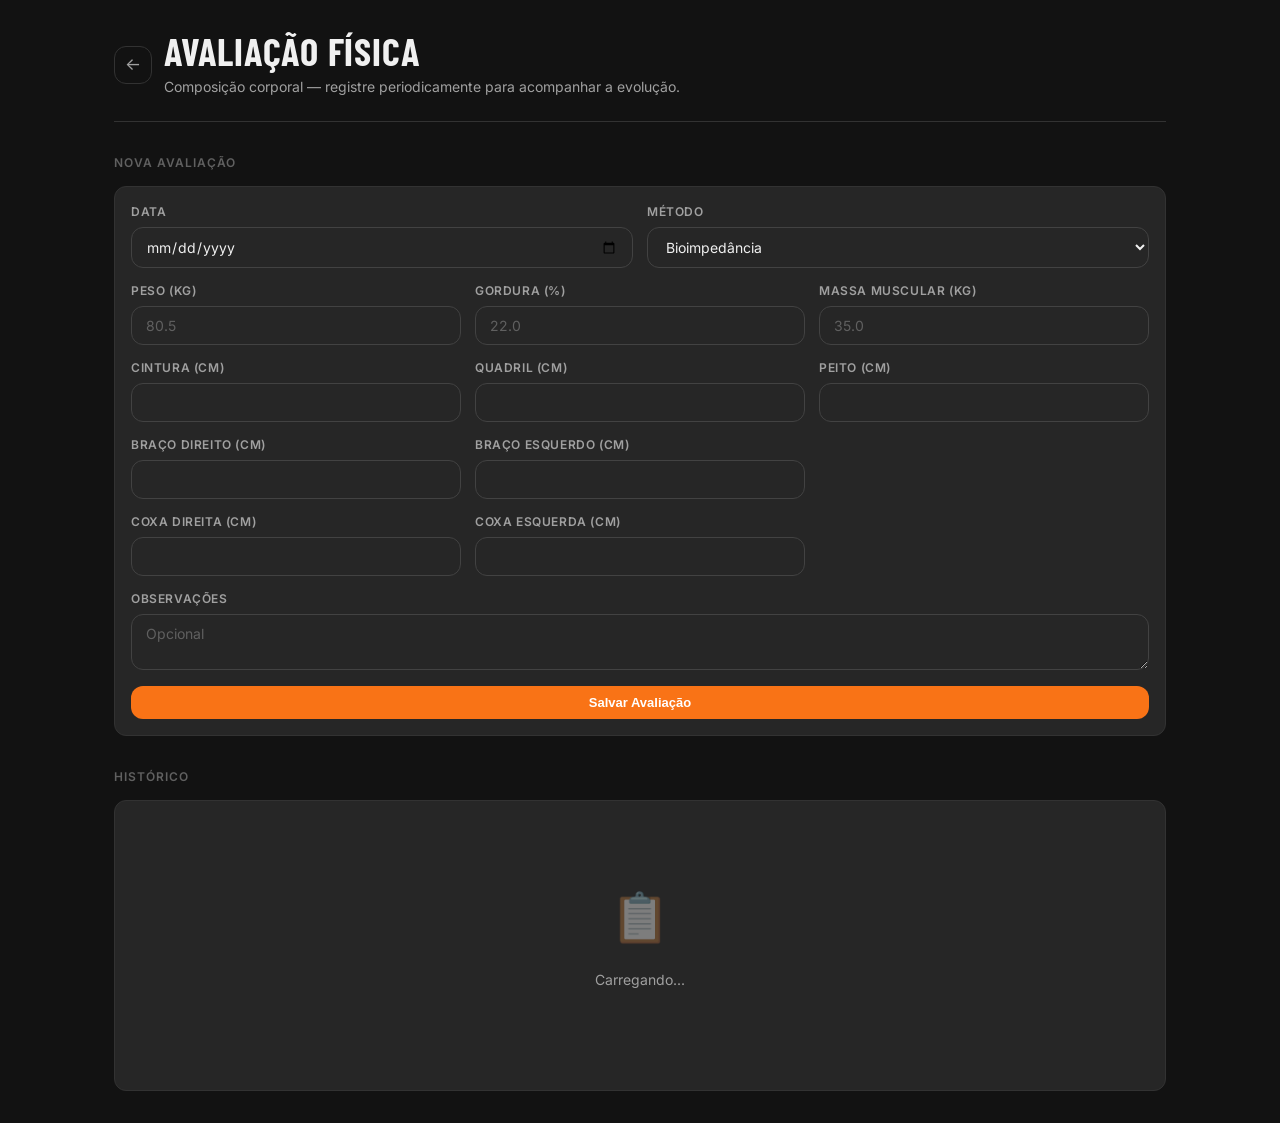
==== avaliacao-fisica.html @ f352f434 "Adiciona Avaliação Física e conecta Índice de Evolução" ====
<!DOCTYPE html>
<html lang="pt-BR">
<head>
<meta charset="UTF-8">
<meta name="viewport" content="width=device-width, initial-scale=1.0">
<title>Avaliação Física — GymTracker</title>
<link rel="stylesheet" href="css/global.css">
<link rel="icon" href="icons/favicon-32.png" type="image/png">
<style>
  .btn-voltar-dash {
    background: transparent; border: 1px solid var(--border); color: var(--text-2);
    border-radius: var(--radius); width: 38px; height: 38px; display: flex;
    align-items: center; justify-content: center; cursor: pointer; text-decoration: none;
    flex-shrink: 0; font-size: 17px; transition: all .15s;
  }
  .btn-voltar-dash:hover { background: var(--bg-2); color: var(--text); }
  .page-header-row { display: flex; align-items: center; gap: 12px; }

  .rel-section { margin-bottom: 32px; }
  .rel-section-title {
    font-size: 12px; font-weight: 600; color: var(--text-3); text-transform: uppercase;
    letter-spacing: 0.08em; margin-bottom: 14px;
  }

  /* Formulário */
  .form-grid { display: grid; grid-template-columns: 1fr 1fr; gap: 14px; }
  .form-grid-3 { display: grid; grid-template-columns: 1fr 1fr 1fr; gap: 14px; }
  .form-full { grid-column: 1 / -1; }

  /* Comparação com a última avaliação */
  .comparacao-grid { display: grid; grid-template-columns: repeat(auto-fit, minmax(110px, 1fr)); gap: 12px; }
  .comparacao-item { background: var(--bg-3); border-radius: var(--radius); padding: 12px; }
  .comparacao-label { font-size: 11px; color: var(--text-3); text-transform: uppercase; letter-spacing: 0.04em; margin-bottom: 4px; }
  .comparacao-valor { font-family: 'Barlow Condensed', sans-serif; font-size: 20px; font-weight: 700; color: var(--text); }
  .comparacao-delta { font-size: 12px; font-weight: 600; margin-top: 2px; }
  .comparacao-delta.up { color: var(--green); }
  .comparacao-delta.down { color: var(--red); }
  .comparacao-delta.neutral { color: var(--text-3); }

  /* Histórico */
  .avaliacao-row {
    display: flex; justify-content: space-between; align-items: center;
    padding: 14px 0; border-bottom: 1px solid var(--border);
  }
  .avaliacao-row:last-child { border-bottom: none; }
  .avaliacao-data { font-size: 14px; font-weight: 600; color: var(--text); }
  .avaliacao-metodo { font-size: 12px; color: var(--text-3); margin-top: 2px; }
  .avaliacao-metricas { text-align: right; font-size: 13px; color: var(--text-2); }
  .avaliacao-acoes { display: flex; gap: 6px; margin-left: 12px; }
  .icon-btn {
    background: none; border: none; color: var(--text-3); cursor: pointer;
    font-size: 14px; padding: 4px 6px; border-radius: var(--radius);
  }
  .icon-btn:hover { background: var(--bg-3); color: var(--text); }
  .icon-btn.red:hover { color: var(--red); }

  @media (max-width: 768px) {
    .form-grid, .form-grid-3 { grid-template-columns: 1fr 1fr; }
  }
</style>
</head>
<body>

<div class="page-wrapper">

  <div class="page-header">
    <div class="page-header-row">
      <a href="perfil.html" class="btn-voltar-dash" aria-label="Voltar ao perfil">←</a>
      <div>
        <h1>Avaliação Física</h1>
        <p>Composição corporal — registre periodicamente para acompanhar a evolução.</p>
      </div>
    </div>
  </div>

  <!-- Comparação com a última avaliação -->
  <div class="rel-section" id="secaoComparacao" style="display:none;">
    <div class="rel-section-title">Desde a Última Avaliação</div>
    <div class="card-sm">
      <div class="comparacao-grid" id="comparacaoGrid"></div>
    </div>
  </div>

  <!-- Formulário de nova avaliação -->
  <div class="rel-section">
    <div class="rel-section-title">Nova Avaliação</div>
    <div class="card-sm">
      <form id="formAvaliacao">
        <div class="form-grid" style="margin-bottom:14px;">
          <div class="form-group">
            <label for="dataAvaliacao">Data</label>
            <input type="date" id="dataAvaliacao" required>
          </div>
          <div class="form-group">
            <label for="metodo">Método</label>
            <select id="metodo">
              <option value="bioimpedancia">Bioimpedância</option>
              <option value="dobras_cutaneas">Dobras Cutâneas</option>
              <option value="fita_metrica">Fita Métrica</option>
              <option value="outro">Outro</option>
            </select>
          </div>
        </div>

        <div class="form-grid-3" style="margin-bottom:14px;">
          <div class="form-group">
            <label for="pesoKg">Peso (kg)</label>
            <input type="number" step="0.1" id="pesoKg" placeholder="80.5">
          </div>
          <div class="form-group">
            <label for="percentualGordura">Gordura (%)</label>
            <input type="number" step="0.1" id="percentualGordura" placeholder="22.0">
          </div>
          <div class="form-group">
            <label for="massaMuscularKg">Massa Muscular (kg)</label>
            <input type="number" step="0.1" id="massaMuscularKg" placeholder="35.0">
          </div>
        </div>

        <div class="form-grid-3" style="margin-bottom:14px;">
          <div class="form-group">
            <label for="cinturaCm">Cintura (cm)</label>
            <input type="number" step="0.1" id="cinturaCm">
          </div>
          <div class="form-group">
            <label for="quadrilCm">Quadril (cm)</label>
            <input type="number" step="0.1" id="quadrilCm">
          </div>
          <div class="form-group">
            <label for="peitoCm">Peito (cm)</label>
            <input type="number" step="0.1" id="peitoCm">
          </div>
        </div>

        <div class="form-grid-3" style="margin-bottom:14px;">
          <div class="form-group">
            <label for="bracoDireitoCm">Braço Direito (cm)</label>
            <input type="number" step="0.1" id="bracoDireitoCm">
          </div>
          <div class="form-group">
            <label for="bracoEsquerdoCm">Braço Esquerdo (cm)</label>
            <input type="number" step="0.1" id="bracoEsquerdoCm">
          </div>
          <div class="form-group"></div>
        </div>

        <div class="form-grid-3" style="margin-bottom:14px;">
          <div class="form-group">
            <label for="coxaDireitaCm">Coxa Direita (cm)</label>
            <input type="number" step="0.1" id="coxaDireitaCm">
          </div>
          <div class="form-group">
            <label for="coxaEsquerdaCm">Coxa Esquerda (cm)</label>
            <input type="number" step="0.1" id="coxaEsquerdaCm">
          </div>
          <div class="form-group"></div>
        </div>

        <div class="form-group" style="margin-bottom:16px;">
          <label for="observacoes">Observações</label>
          <textarea id="observacoes" rows="2" placeholder="Opcional"></textarea>
        </div>

        <button type="submit" class="btn btn-primary btn-full">Salvar Avaliação</button>
      </form>
    </div>
  </div>

  <!-- Histórico -->
  <div class="rel-section">
    <div class="rel-section-title">Histórico</div>
    <div class="card-sm" id="listaHistorico">
      <div class="empty-state"><div class="icon">📋</div><p>Carregando...</p></div>
    </div>
  </div>

</div>

<script type="module">
  import { supabase, showToast } from './js/supabase.js';
  import { AvaliacaoFisicaService } from './js/AvaliacaoFisicaService.js';

  let userId = null;

  function formatMetodo(m) {
    const nomes = { bioimpedancia: 'Bioimpedância', dobras_cutaneas: 'Dobras Cutâneas', fita_metrica: 'Fita Métrica', outro: 'Outro' };
    return nomes[m] || m || '—';
  }
  function formatData(d) {
    return new Date(d + 'T00:00:00').toLocaleDateString('pt-BR', { day: '2-digit', month: 'short', year: 'numeric' });
  }
  function deltaClasse(v, invertido = false) {
    if (v == null || v === 0) return 'neutral';
    const positivo = invertido ? v < 0 : v > 0;
    return positivo ? 'up' : 'down';
  }
  function deltaTexto(v, unidade) {
    if (v == null) return '';
    const seta = v > 0 ? '↑' : v < 0 ? '↓' : '→';
    return `${seta} ${Math.abs(v)}${unidade}`;
  }

  async function carregarComparacao() {
    const comp = await AvaliacaoFisicaService.compararUltimasDuas(userId);
    const secao = document.getElementById('secaoComparacao');
    if (!comp) { secao.style.display = 'none'; return; }

    secao.style.display = 'block';
    const campos = [
      { chave: 'peso_kg', label: 'Peso', unidade: 'kg', invertido: true },
      { chave: 'percentual_gordura', label: 'Gordura', unidade: '%', invertido: true },
      { chave: 'massa_muscular_kg', label: 'Massa Muscular', unidade: 'kg', invertido: false },
      { chave: 'cintura_cm', label: 'Cintura', unidade: 'cm', invertido: true },
    ];

    document.getElementById('comparacaoGrid').innerHTML = campos.map(c => {
      const v = comp.variacao[c.chave];
      const atual = comp.atual[c.chave];
      if (atual == null) return '';
      return `
        <div class="comparacao-item">
          <div class="comparacao-label">${c.label}</div>
          <div class="comparacao-valor">${atual}${c.unidade}</div>
          <div class="comparacao-delta ${deltaClasse(v, c.invertido)}">${v != null ? deltaTexto(v, c.unidade) : '—'}</div>
        </div>
      `;
    }).join('');
  }

  async function carregarHistorico() {
    const avaliacoes = await AvaliacaoFisicaService.listar(userId);
    const container = document.getElementById('listaHistorico');

    if (!avaliacoes.length) {
      container.innerHTML = `<div class="empty-state"><div class="icon">📋</div><p>Nenhuma avaliação registrada ainda.</p></div>`;
      return;
    }

    container.innerHTML = avaliacoes.map(a => `
      <div class="avaliacao-row">
        <div>
          <div class="avaliacao-data">${formatData(a.data_avaliacao)}</div>
          <div class="avaliacao-metodo">${formatMetodo(a.metodo)}</div>
        </div>
        <div class="avaliacao-metricas">
          ${a.peso_kg ? `${a.peso_kg}kg` : ''}${a.percentual_gordura ? ` · ${a.percentual_gordura}% gordura` : ''}
        </div>
        <div class="avaliacao-acoes">
          <button class="icon-btn red" onclick="excluirAvaliacao('${a.id}')" aria-label="Excluir">🗑</button>
        </div>
      </div>
    `).join('');
  }

  window.excluirAvaliacao = async (id) => {
    if (!confirm('Excluir esta avaliação física? Essa ação não pode ser desfeita.')) return;
    try {
      await AvaliacaoFisicaService.excluir(id);
      showToast('Avaliação excluída', 'info');
      await Promise.all([carregarHistorico(), carregarComparacao()]);
    } catch (e) {
      showToast('Erro ao excluir: ' + e.message, 'erro');
    }
  };

  document.getElementById('formAvaliacao').addEventListener('submit', async (e) => {
    e.preventDefault();

    const num = (id) => {
      const v = document.getElementById(id).value;
      return v === '' ? null : parseFloat(v);
    };

    const payload = {
      data_avaliacao: document.getElementById('dataAvaliacao').value,
      metodo: document.getElementById('metodo').value,
      peso_kg: num('pesoKg'),
      percentual_gordura: num('percentualGordura'),
      massa_muscular_kg: num('massaMuscularKg'),
      cintura_cm: num('cinturaCm'),
      quadril_cm: num('quadrilCm'),
      peito_cm: num('peitoCm'),
      braco_direito_cm: num('bracoDireitoCm'),
      braco_esquerdo_cm: num('bracoEsquerdoCm'),
      coxa_direita_cm: num('coxaDireitaCm'),
      coxa_esquerda_cm: num('coxaEsquerdaCm'),
      observacoes: document.getElementById('observacoes').value || null,
    };

    try {
      await AvaliacaoFisicaService.criar(userId, payload);
      showToast('Avaliação salva!', 'sucesso');
      e.target.reset();
      document.getElementById('dataAvaliacao').valueAsDate = new Date();
      await Promise.all([carregarHistorico(), carregarComparacao()]);
    } catch (err) {
      // erro já mostrado via showToast dentro do service
    }
  });

  async function iniciar() {
    const { data: { user }, error } = await supabase.auth.getUser();
    if (error || !user) {
      showToast('Sessão expirada. Faça login novamente.', 'erro');
      return;
    }
    userId = user.id;
    document.getElementById('dataAvaliacao').valueAsDate = new Date();
    await Promise.all([carregarHistorico(), carregarComparacao()]);
  }

  iniciar();
</script>

</body>
</html>
---- css/global.css ----
/* ============================================================
   GymTracker — global.css
   Dark mode academia. Acento laranja. Tipografia Inter.
   ============================================================ */

@import url('https://fonts.googleapis.com/css2?family=Inter:wght@300;400;500;600;700;800&family=Barlow+Condensed:wght@600;700;800&display=swap');

/* ── Tokens ─────────────────────────────────────────────── */
:root {
  --bg:          #121212;
  --bg-2:        #1c1c1c;
  --bg-3:        #262626;
  --bg-4:        #303030;
  --border:      #323232;
  --border-2:    #424242;

  --orange:      #f97316;
  --orange-dim:  #7c3a0f;
  --orange-glow: rgba(249,115,22,0.15);

  --text:        #f0f0f0;
  --text-2:      #a0a0a0;
  --text-3:      #606060;

  --green:       #22c55e;
  --red:         #ef4444;
  --blue:        #3b82f6;
  --yellow:      #eab308;

  --radius:      12px;
  --radius-lg:   16px;
  --shadow:      0 2px 12px rgba(0,0,0,0.5);
}

/* ── Reset ───────────────────────────────────────────────── */
*, *::before, *::after { box-sizing: border-box; margin: 0; padding: 0; }

html { font-size: 16px; }

body {
  background: var(--bg);
  color: var(--text);
  font-family: 'Inter', sans-serif;
  font-size: 14px;
  line-height: 1.5;
  min-height: 100vh;
  -webkit-font-smoothing: antialiased;
}

/* ── Tipografia ──────────────────────────────────────────── */
h1, h2, h3 {
  font-family: 'Barlow Condensed', sans-serif;
  font-weight: 700;
  letter-spacing: 0.02em;
  text-transform: uppercase;
}

h1 { font-size: 2.4rem; }
h2 { font-size: 1.6rem; }
h3 { font-size: 1.1rem; }

/* ── Layout base ─────────────────────────────────────────── */
.page-wrapper {
  max-width: 1100px;
  margin: 0 auto;
  padding: 0 24px;
}

/* ── Navbar ──────────────────────────────────────────────── */
.navbar {
  background: var(--bg-2);
  border-bottom: 1px solid var(--border);
  padding: 0 24px;
  height: 60px;
  display: flex;
  align-items: center;
  justify-content: space-between;
  position: sticky;
  top: 0;
  z-index: 100;
}

.navbar-brand {
  font-family: 'Barlow Condensed', sans-serif;
  font-size: 1.4rem;
  font-weight: 800;
  letter-spacing: 0.05em;
  text-transform: uppercase;
  color: var(--text);
  text-decoration: none;
}

.navbar-brand span { color: var(--orange); }

.navbar-nav {
  display: flex;
  gap: 4px;
  align-items: center;
}

.navbar-nav a {
  color: var(--text-2);
  text-decoration: none;
  font-size: 13px;
  font-weight: 500;
  padding: 6px 12px;
  border-radius: var(--radius);
  transition: all .15s;
}

.navbar-nav a:hover, .navbar-nav a.active {
  color: var(--text);
  background: var(--bg-3);
}

.navbar-nav a.active { color: var(--orange); }

/* ── Cards ───────────────────────────────────────────────── */
.card {
  background: var(--bg-2);
  border: 1px solid var(--border);
  border-radius: var(--radius-lg);
  padding: 20px;
}

.card-sm {
  background: var(--bg-3);
  border: 1px solid var(--border);
  border-radius: var(--radius);
  padding: 16px;
}

/* ── Botões ──────────────────────────────────────────────── */
.btn {
  display: inline-flex;
  align-items: center;
  gap: 6px;
  padding: 9px 18px;
  border-radius: var(--radius);
  font-size: 13px;
  font-weight: 600;
  cursor: pointer;
  border: none;
  transition: all .15s;
  text-decoration: none;
  white-space: nowrap;
}

.btn-primary {
  background: var(--orange);
  color: #fff;
}
.btn-primary:hover { background: #ea6a0a; transform: translateY(-1px); }

.btn-ghost {
  background: transparent;
  color: var(--text-2);
  border: 1px solid var(--border-2);
}
.btn-ghost:hover { background: var(--bg-3); color: var(--text); }

.btn-danger {
  background: transparent;
  color: var(--red);
  border: 1px solid var(--red);
}
.btn-danger:hover { background: rgba(239,68,68,0.1); }

.btn-sm { padding: 6px 12px; font-size: 12px; }
.btn-lg { padding: 12px 24px; font-size: 15px; }
.btn-full { width: 100%; justify-content: center; }

.btn:disabled { opacity: 0.4; cursor: not-allowed; transform: none !important; }

/* ── Formulários ─────────────────────────────────────────── */
.form-group { display: flex; flex-direction: column; gap: 6px; }
.form-group label { font-size: 12px; font-weight: 600; color: var(--text-2); text-transform: uppercase; letter-spacing: 0.05em; }

input, select, textarea {
  background: var(--bg-3);
  border: 1px solid var(--border-2);
  border-radius: var(--radius);
  color: var(--text);
  font-family: 'Inter', sans-serif;
  font-size: 14px;
  padding: 10px 14px;
  width: 100%;
  outline: none;
  transition: border-color .15s;
}

input:focus, select:focus, textarea:focus {
  border-color: var(--orange);
}

input::placeholder, textarea::placeholder { color: var(--text-3); }

select option { background: var(--bg-3); }

/* ── Grid helpers ────────────────────────────────────────── */
.grid-2 { display: grid; grid-template-columns: 1fr 1fr; gap: 16px; }
.grid-3 { display: grid; grid-template-columns: 1fr 1fr 1fr; gap: 16px; }
.flex   { display: flex; }
.flex-center { display: flex; align-items: center; }
.flex-between { display: flex; align-items: center; justify-content: space-between; }
.gap-8  { gap: 8px; }
.gap-12 { gap: 12px; }
.gap-16 { gap: 16px; }
.gap-24 { gap: 24px; }
.mt-8   { margin-top: 8px; }
.mt-16  { margin-top: 16px; }
.mt-24  { margin-top: 24px; }
.mt-32  { margin-top: 32px; }

/* ── Badges ──────────────────────────────────────────────── */
.badge {
  display: inline-flex;
  align-items: center;
  padding: 2px 8px;
  border-radius: 999px;
  font-size: 11px;
  font-weight: 600;
}

.badge-orange { background: var(--orange-glow); color: var(--orange); }
.badge-green  { background: rgba(34,197,94,0.15); color: var(--green); }
.badge-red    { background: rgba(239,68,68,0.15); color: var(--red); }
.badge-gray   { background: var(--bg-4); color: var(--text-2); }

/* ── Página header ───────────────────────────────────────── */
.page-header {
  padding: 32px 0 24px;
  border-bottom: 1px solid var(--border);
  margin-bottom: 32px;
}

.page-header h1 { line-height: 1; }
.page-header p { color: var(--text-2); margin-top: 6px; }

/* ── Empty state ─────────────────────────────────────────── */
.empty-state {
  text-align: center;
  padding: 64px 24px;
  color: var(--text-3);
}

.empty-state .icon {
  font-size: 48px;
  margin-bottom: 16px;
  opacity: 0.4;
}

.empty-state p { margin-bottom: 20px; color: var(--text-2); }

/* ── Modal ───────────────────────────────────────────────── */
.modal-overlay {
  display: none;
  position: fixed; inset: 0; z-index: 1000;
  background: rgba(0,0,0,0.7);
  align-items: center;
  justify-content: center;
  padding: 24px;
}
.modal-overlay.open { display: flex; }

.modal {
  background: var(--bg-2);
  border: 1px solid var(--border-2);
  border-radius: var(--radius-lg);
  padding: 28px;
  width: 100%;
  max-width: 520px;
  max-height: 90vh;
  overflow-y: auto;
}

.modal-header {
  display: flex;
  align-items: center;
  justify-content: space-between;
  margin-bottom: 24px;
}

.modal-close {
  background: none;
  border: none;
  color: var(--text-2);
  font-size: 20px;
  cursor: pointer;
  padding: 4px;
  line-height: 1;
}
.modal-close:hover { color: var(--text); }

/* ── Toast animação ──────────────────────────────────────── */
@keyframes slideIn {
  from { opacity: 0; transform: translateY(8px); }
  to   { opacity: 1; transform: translateY(0); }
}

/* ── Scrollbar ───────────────────────────────────────────── */
::-webkit-scrollbar { width: 6px; }
::-webkit-scrollbar-track { background: var(--bg); }
::-webkit-scrollbar-thumb { background: var(--border-2); border-radius: 3px; }
::-webkit-scrollbar-thumb:hover { background: var(--text-3); }

/* ── Responsivo (celular) ────────────────────────────────────
   Regras genéricas que valem pra qualquer página que usa este
   CSS. Páginas com layout próprio (ex: grids fixos definidos no
   <style> de cada .html) têm ajustes extras no próprio arquivo. */
@media (max-width: 768px) {
  .page-wrapper { padding: 0 16px; }

  h1 { font-size: 1.7rem; }
  h2 { font-size: 1.3rem; }

  .page-header { padding: 20px 0 16px; margin-bottom: 20px; }

  /* Navbar: em vez de quebrar/cortar os links, vira uma faixa
     que rola na horizontal (arrasta com o dedo). */
  .navbar { padding: 0 12px; gap: 8px; }
  .navbar-brand { font-size: 1.1rem; flex-shrink: 0; }
  .navbar-nav {
    overflow-x: auto;
    -webkit-overflow-scrolling: touch;
    scrollbar-width: none;
    flex: 1;
    justify-content: flex-start;
  }
  .navbar-nav::-webkit-scrollbar { display: none; }
  .navbar-nav a { padding: 6px 10px; font-size: 12px; white-space: nowrap; }

  /* Grids genéricos empilham numa coluna só */
  .grid-2, .grid-3 { grid-template-columns: 1fr; }

  .modal { padding: 20px; max-height: 95vh; }

  .card { padding: 16px; }
}

@media (max-width: 420px) {
  .navbar-brand { font-size: 1rem; }
}
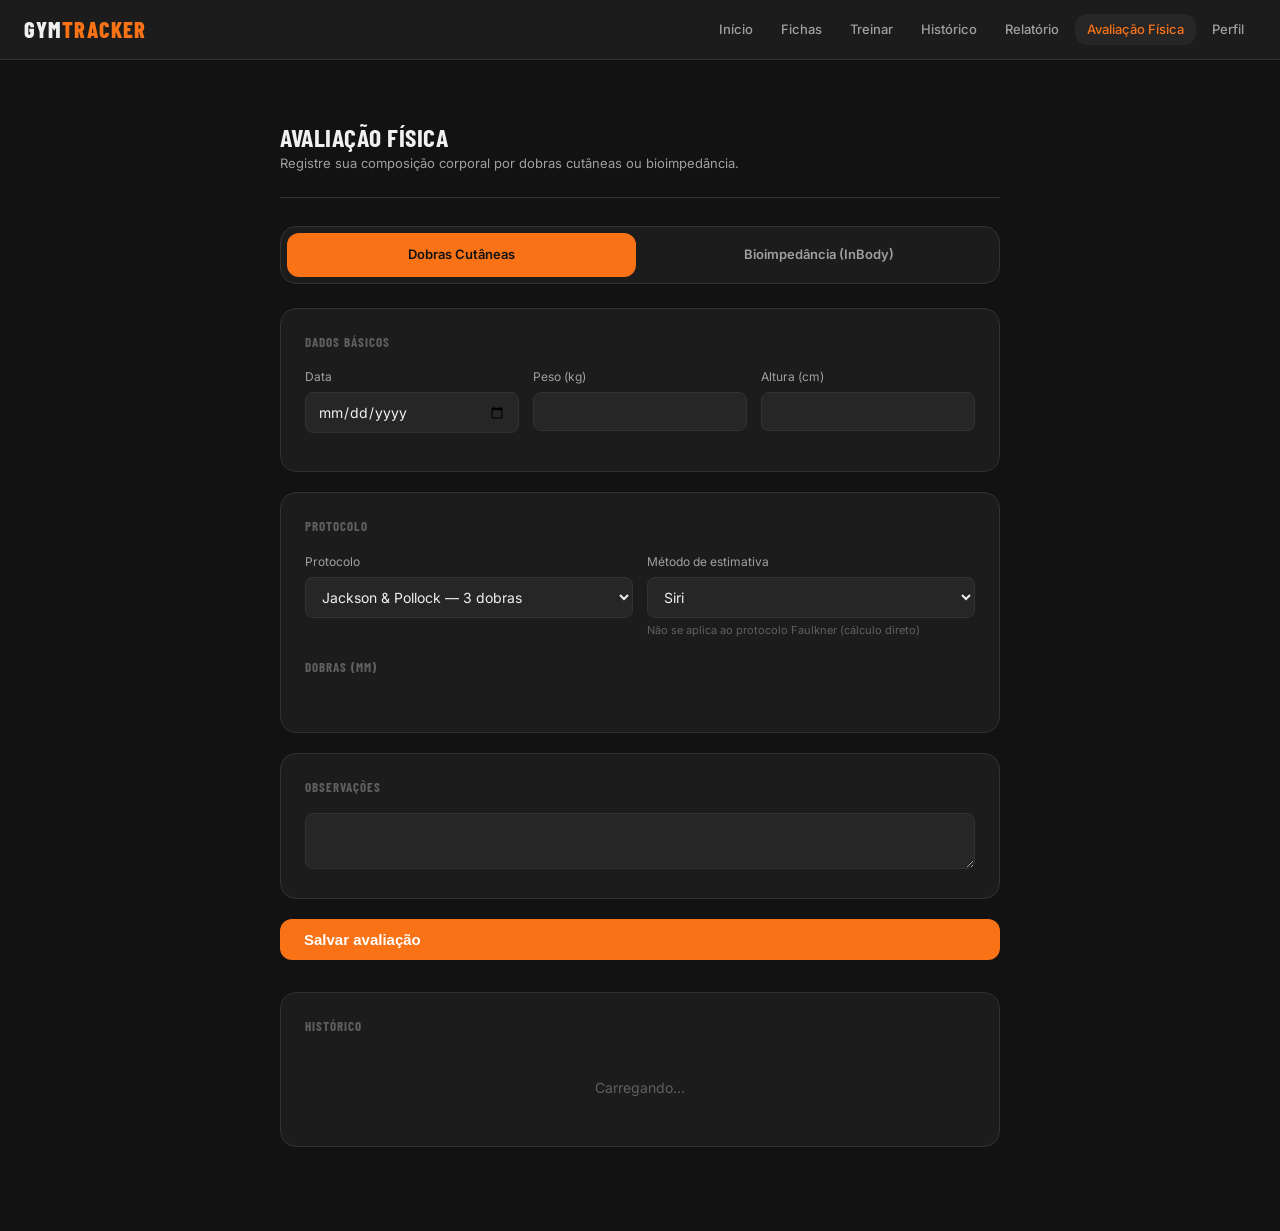
==== commit c9d5a15c: "Atualizações Relatório" ====
--- a/avaliacao-fisica.html
+++ b/avaliacao-fisica.html
@@ -1,316 +1,608 @@
 <!DOCTYPE html>
 <html lang="pt-BR">
 <head>
-<meta charset="UTF-8">
-<meta name="viewport" content="width=device-width, initial-scale=1.0">
-<title>Avaliação Física — GymTracker</title>
-<link rel="stylesheet" href="css/global.css">
-<link rel="icon" href="icons/favicon-32.png" type="image/png">
-<style>
-  .btn-voltar-dash {
-    background: transparent; border: 1px solid var(--border); color: var(--text-2);
-    border-radius: var(--radius); width: 38px; height: 38px; display: flex;
-    align-items: center; justify-content: center; cursor: pointer; text-decoration: none;
-    flex-shrink: 0; font-size: 17px; transition: all .15s;
-  }
-  .btn-voltar-dash:hover { background: var(--bg-2); color: var(--text); }
-  .page-header-row { display: flex; align-items: center; gap: 12px; }
-
-  .rel-section { margin-bottom: 32px; }
-  .rel-section-title {
-    font-size: 12px; font-weight: 600; color: var(--text-3); text-transform: uppercase;
-    letter-spacing: 0.08em; margin-bottom: 14px;
-  }
-
-  /* Formulário */
-  .form-grid { display: grid; grid-template-columns: 1fr 1fr; gap: 14px; }
-  .form-grid-3 { display: grid; grid-template-columns: 1fr 1fr 1fr; gap: 14px; }
-  .form-full { grid-column: 1 / -1; }
-
-  /* Comparação com a última avaliação */
-  .comparacao-grid { display: grid; grid-template-columns: repeat(auto-fit, minmax(110px, 1fr)); gap: 12px; }
-  .comparacao-item { background: var(--bg-3); border-radius: var(--radius); padding: 12px; }
-  .comparacao-label { font-size: 11px; color: var(--text-3); text-transform: uppercase; letter-spacing: 0.04em; margin-bottom: 4px; }
-  .comparacao-valor { font-family: 'Barlow Condensed', sans-serif; font-size: 20px; font-weight: 700; color: var(--text); }
-  .comparacao-delta { font-size: 12px; font-weight: 600; margin-top: 2px; }
-  .comparacao-delta.up { color: var(--green); }
-  .comparacao-delta.down { color: var(--red); }
-  .comparacao-delta.neutral { color: var(--text-3); }
-
-  /* Histórico */
-  .avaliacao-row {
-    display: flex; justify-content: space-between; align-items: center;
-    padding: 14px 0; border-bottom: 1px solid var(--border);
-  }
-  .avaliacao-row:last-child { border-bottom: none; }
-  .avaliacao-data { font-size: 14px; font-weight: 600; color: var(--text); }
-  .avaliacao-metodo { font-size: 12px; color: var(--text-3); margin-top: 2px; }
-  .avaliacao-metricas { text-align: right; font-size: 13px; color: var(--text-2); }
-  .avaliacao-acoes { display: flex; gap: 6px; margin-left: 12px; }
-  .icon-btn {
-    background: none; border: none; color: var(--text-3); cursor: pointer;
-    font-size: 14px; padding: 4px 6px; border-radius: var(--radius);
-  }
-  .icon-btn:hover { background: var(--bg-3); color: var(--text); }
-  .icon-btn.red:hover { color: var(--red); }
-
-  @media (max-width: 768px) {
-    .form-grid, .form-grid-3 { grid-template-columns: 1fr 1fr; }
-  }
-</style>
+  <meta charset="UTF-8" />
+  <meta name="viewport" content="width=device-width, initial-scale=1.0" />
+  <link rel="manifest" href="/manifest.json" />
+  <meta name="theme-color" content="#f97316" />
+  <title>GymTracker — Avaliação Física</title>
+  <link rel="stylesheet" href="css/global.css" />
+  <style>
+    .content { padding: 32px 0 64px; max-width: 720px; margin: 0 auto; }
+
+    .page-header { margin-bottom: 28px; }
+    .page-header h1 { font-size: 1.6rem; }
+    .page-header p { color: var(--text-2); margin-top: 4px; font-size: 13px; }
+
+    /* Alternância de método */
+    .metodo-tabs {
+      display: flex;
+      gap: 8px;
+      margin-bottom: 24px;
+      background: var(--bg-2);
+      border: 1px solid var(--border);
+      border-radius: var(--radius-lg);
+      padding: 6px;
+    }
+    .metodo-tab {
+      flex: 1;
+      text-align: center;
+      padding: 12px;
+      border-radius: var(--radius);
+      cursor: pointer;
+      font-size: 13px;
+      font-weight: 600;
+      color: var(--text-2);
+      transition: all .15s;
+      user-select: none;
+    }
+    .metodo-tab.active {
+      background: var(--orange);
+      color: #121212;
+    }
+
+    .form-section {
+      background: var(--bg-2);
+      border: 1px solid var(--border);
+      border-radius: var(--radius-lg);
+      padding: 24px;
+      margin-bottom: 20px;
+    }
+    .form-section h2 {
+      font-size: 13px;
+      text-transform: uppercase;
+      letter-spacing: 0.08em;
+      color: var(--text-3);
+      margin-bottom: 16px;
+      font-weight: 700;
+    }
+
+    .form-row {
+      display: grid;
+      grid-template-columns: repeat(auto-fit, minmax(140px, 1fr));
+      gap: 14px;
+      margin-bottom: 14px;
+    }
+    .form-field label {
+      display: block;
+      font-size: 12px;
+      color: var(--text-2);
+      margin-bottom: 6px;
+    }
+    .form-field input, .form-field select {
+      width: 100%;
+      background: var(--bg-3);
+      border: 1px solid var(--border);
+      border-radius: 8px;
+      padding: 10px 12px;
+      color: var(--text);
+      font-size: 14px;
+    }
+    .form-field input:focus, .form-field select:focus {
+      outline: none;
+      border-color: var(--orange);
+    }
+    .field-hint { font-size: 11px; color: var(--text-3); margin-top: 4px; }
+
+    /* Segmentar: colapsável */
+    .segmentar-toggle {
+      display: flex;
+      align-items: center;
+      justify-content: space-between;
+      cursor: pointer;
+      padding: 4px 0;
+    }
+    .segmentar-body { display: none; margin-top: 16px; }
+    .segmentar-body.open { display: block; }
+    .segmentar-grid {
+      display: grid;
+      grid-template-columns: repeat(auto-fit, minmax(150px, 1fr));
+      gap: 12px;
+    }
+    .segmentar-parte {
+      background: var(--bg-3);
+      border: 1px solid var(--border);
+      border-radius: 8px;
+      padding: 12px;
+    }
+    .segmentar-parte .nome { font-size: 12px; color: var(--text-2); margin-bottom: 8px; }
+    .segmentar-parte .campos { display: flex; gap: 8px; }
+    .segmentar-parte .campos input { font-size: 13px; padding: 8px; }
+
+    .resultado-preview {
+      background: var(--orange-glow, rgba(249,115,22,0.08));
+      border: 1px solid var(--orange);
+      border-radius: var(--radius);
+      padding: 16px;
+      margin-bottom: 20px;
+      display: none;
+    }
+    .resultado-preview.show { display: block; }
+    .resultado-preview .valor {
+      font-family: 'Barlow Condensed', sans-serif;
+      font-size: 1.8rem;
+      font-weight: 700;
+      color: var(--orange);
+    }
+
+    .historico-item {
+      display: flex;
+      justify-content: space-between;
+      align-items: center;
+      padding: 14px 0;
+      border-bottom: 1px solid var(--border);
+    }
+    .historico-item:last-child { border-bottom: none; }
+    .historico-item .data { font-size: 13px; font-weight: 600; }
+    .historico-item .meta { font-size: 12px; color: var(--text-3); margin-top: 2px; }
+    .historico-item .pct { font-family: 'Barlow Condensed', sans-serif; font-size: 1.3rem; color: var(--orange); }
+    .historico-item .excluir { color: var(--text-3); cursor: pointer; font-size: 13px; margin-left: 12px; }
+    .historico-item .excluir:hover { color: #ef4444; }
+  </style>
 </head>
 <body>
 
-<div class="page-wrapper">
-
-  <div class="page-header">
-    <div class="page-header-row">
-      <a href="perfil.html" class="btn-voltar-dash" aria-label="Voltar ao perfil">←</a>
-      <div>
+  <nav class="navbar">
+    <a class="navbar-brand" href="/dashboard.html">Gym<span>Tracker</span></a>
+    <div class="navbar-nav">
+      <a href="/dashboard.html">Início</a>
+      <a href="/fichas.html">Fichas</a>
+      <a href="/treino.html">Treinar</a>
+      <a href="/historico.html">Histórico</a>
+      <a href="/relatorio.html">Relatório</a>
+      <a href="/avaliacao-fisica.html" class="active">Avaliação Física</a>
+      <a href="/perfil.html">Perfil</a>
+    </div>
+  </nav>
+
+  <div class="page-wrapper">
+    <div class="content">
+
+      <div class="page-header">
         <h1>Avaliação Física</h1>
-        <p>Composição corporal — registre periodicamente para acompanhar a evolução.</p>
+        <p>Registre sua composição corporal por dobras cutâneas ou bioimpedância.</p>
       </div>
+
+      <!-- Alternância de método -->
+      <div class="metodo-tabs">
+        <div class="metodo-tab active" data-metodo="dobras_cutaneas">Dobras Cutâneas</div>
+        <div class="metodo-tab" data-metodo="bioimpedancia">Bioimpedância (InBody)</div>
+      </div>
+
+      <form id="form-avaliacao">
+
+        <!-- Comum aos dois métodos -->
+        <div class="form-section">
+          <h2>Dados básicos</h2>
+          <div class="form-row">
+            <div class="form-field">
+              <label for="data-avaliacao">Data</label>
+              <input type="date" id="data-avaliacao" required />
+            </div>
+            <div class="form-field">
+              <label for="peso-kg">Peso (kg)</label>
+              <input type="number" step="0.1" id="peso-kg" required />
+            </div>
+            <div class="form-field">
+              <label for="altura-cm">Altura (cm)</label>
+              <input type="number" step="0.1" id="altura-cm" required />
+            </div>
+          </div>
+        </div>
+
+        <!-- ===================== DOBRAS CUTÂNEAS ===================== -->
+        <div id="secao-dobras" class="form-section">
+          <h2>Protocolo</h2>
+          <div class="form-row">
+            <div class="form-field">
+              <label for="protocolo-dobras">Protocolo</label>
+              <select id="protocolo-dobras">
+                <option value="jp3" selected>Jackson & Pollock — 3 dobras</option>
+                <option value="jp7">Jackson & Pollock — 7 dobras</option>
+                <option value="faulkner4">Faulkner — 4 dobras</option>
+              </select>
+            </div>
+            <div class="form-field">
+              <label for="metodo-estimativa">Método de estimativa</label>
+              <select id="metodo-estimativa">
+                <option value="siri" selected>Siri</option>
+                <option value="brozek">Brözek</option>
+              </select>
+              <div class="field-hint">Não se aplica ao protocolo Faulkner (cálculo direto)</div>
+            </div>
+          </div>
+
+          <h2 style="margin-top:20px">Dobras (mm)</h2>
+          <div class="form-row" id="campos-dobras">
+            <!-- Preenchido dinamicamente via JS conforme o protocolo -->
+          </div>
+
+          <div class="resultado-preview" id="preview-dobras">
+            <div class="field-hint">Percentual de gordura estimado</div>
+            <div class="valor"><span id="preview-pct">—</span>%</div>
+          </div>
+        </div>
+
+        <!-- ===================== BIOIMPEDÂNCIA ===================== -->
+        <div id="secao-bioimpedancia" class="form-section" style="display:none">
+          <h2>Composição corporal</h2>
+          <div class="form-row">
+            <div class="form-field">
+              <label for="agua-corporal">Água corporal total (L)</label>
+              <input type="number" step="0.1" id="agua-corporal" />
+            </div>
+            <div class="form-field">
+              <label for="proteina">Proteína (kg)</label>
+              <input type="number" step="0.1" id="proteina" />
+            </div>
+            <div class="form-field">
+              <label for="minerais">Minerais (kg)</label>
+              <input type="number" step="0.1" id="minerais" />
+            </div>
+            <div class="form-field">
+              <label for="massa-gorda-bio">Massa de gordura (kg)</label>
+              <input type="number" step="0.1" id="massa-gorda-bio" />
+            </div>
+            <div class="form-field">
+              <label for="massa-muscular-esqueletica">Massa muscular esquelética (kg)</label>
+              <input type="number" step="0.1" id="massa-muscular-esqueletica" />
+            </div>
+            <div class="form-field">
+              <label for="imc-bio">IMC (kg/m²)</label>
+              <input type="number" step="0.1" id="imc-bio" />
+            </div>
+            <div class="form-field">
+              <label for="pgc-bio">PGC — % de gordura</label>
+              <input type="number" step="0.1" id="pgc-bio" />
+            </div>
+          </div>
+
+          <h2 style="margin-top:20px">Dados adicionais</h2>
+          <div class="form-row">
+            <div class="form-field">
+              <label for="peso-ideal">Peso ideal (kg)</label>
+              <input type="number" step="0.1" id="peso-ideal" />
+            </div>
+            <div class="form-field">
+              <label for="tmb">Taxa metabólica basal (kcal)</label>
+              <input type="number" id="tmb" />
+            </div>
+            <div class="form-field">
+              <label for="cintura-quadril">Relação cintura-quadril</label>
+              <input type="number" step="0.01" id="cintura-quadril" />
+            </div>
+            <div class="form-field">
+              <label for="gordura-visceral">Nível de gordura visceral</label>
+              <input type="number" id="gordura-visceral" />
+            </div>
+            <div class="form-field">
+              <label for="grau-obesidade">Grau de obesidade (%)</label>
+              <input type="number" step="0.1" id="grau-obesidade" />
+            </div>
+            <div class="form-field">
+              <label for="pontuacao-inbody">Pontuação InBody</label>
+              <input type="number" id="pontuacao-inbody" />
+            </div>
+          </div>
+
+          <!-- Composição corporal segmentar — colapsável -->
+          <div class="segmentar-toggle" id="toggle-segmentar">
+            <h2 style="margin:0">Composição corporal segmentar</h2>
+            <span id="segmentar-icone">▾</span>
+          </div>
+          <div class="segmentar-body" id="segmentar-body">
+            <div class="field-hint" style="margin-bottom:12px">
+              Opcional. Preencha massa magra e massa de gordura de cada parte do corpo (kg).
+            </div>
+            <div class="segmentar-grid">
+              <div class="segmentar-parte">
+                <div class="nome">Braço direito</div>
+                <div class="campos">
+                  <input type="number" step="0.01" placeholder="Magra" id="seg-magra-braco-direito" />
+                  <input type="number" step="0.01" placeholder="Gordura" id="seg-gordura-braco-direito" />
+                </div>
+              </div>
+              <div class="segmentar-parte">
+                <div class="nome">Braço esquerdo</div>
+                <div class="campos">
+                  <input type="number" step="0.01" placeholder="Magra" id="seg-magra-braco-esquerdo" />
+                  <input type="number" step="0.01" placeholder="Gordura" id="seg-gordura-braco-esquerdo" />
+                </div>
+              </div>
+              <div class="segmentar-parte">
+                <div class="nome">Tronco</div>
+                <div class="campos">
+                  <input type="number" step="0.01" placeholder="Magra" id="seg-magra-tronco" />
+                  <input type="number" step="0.01" placeholder="Gordura" id="seg-gordura-tronco" />
+                </div>
+              </div>
+              <div class="segmentar-parte">
+                <div class="nome">Perna direita</div>
+                <div class="campos">
+                  <input type="number" step="0.01" placeholder="Magra" id="seg-magra-perna-direita" />
+                  <input type="number" step="0.01" placeholder="Gordura" id="seg-gordura-perna-direita" />
+                </div>
+              </div>
+              <div class="segmentar-parte">
+                <div class="nome">Perna esquerda</div>
+                <div class="campos">
+                  <input type="number" step="0.01" placeholder="Magra" id="seg-magra-perna-esquerda" />
+                  <input type="number" step="0.01" placeholder="Gordura" id="seg-gordura-perna-esquerda" />
+                </div>
+              </div>
+            </div>
+          </div>
+        </div>
+
+        <div class="form-section">
+          <h2>Observações</h2>
+          <div class="form-field">
+            <textarea id="observacoes" rows="2" style="width:100%;background:var(--bg-3);border:1px solid var(--border);border-radius:8px;padding:10px 12px;color:var(--text);font-size:14px;"></textarea>
+          </div>
+        </div>
+
+        <button type="submit" class="btn btn-primary btn-lg" style="width:100%">Salvar avaliação</button>
+      </form>
+
+      <!-- Histórico -->
+      <div class="form-section" style="margin-top:32px">
+        <h2>Histórico</h2>
+        <div id="lista-historico">
+          <div style="color:var(--text-3);text-align:center;padding:24px">Carregando...</div>
+        </div>
+      </div>
+
     </div>
   </div>
 
-  <!-- Comparação com a última avaliação -->
-  <div class="rel-section" id="secaoComparacao" style="display:none;">
-    <div class="rel-section-title">Desde a Última Avaliação</div>
-    <div class="card-sm">
-      <div class="comparacao-grid" id="comparacaoGrid"></div>
-    </div>
-  </div>
-
-  <!-- Formulário de nova avaliação -->
-  <div class="rel-section">
-    <div class="rel-section-title">Nova Avaliação</div>
-    <div class="card-sm">
-      <form id="formAvaliacao">
-        <div class="form-grid" style="margin-bottom:14px;">
-          <div class="form-group">
-            <label for="dataAvaliacao">Data</label>
-            <input type="date" id="dataAvaliacao" required>
-          </div>
-          <div class="form-group">
-            <label for="metodo">Método</label>
-            <select id="metodo">
-              <option value="bioimpedancia">Bioimpedância</option>
-              <option value="dobras_cutaneas">Dobras Cutâneas</option>
-              <option value="fita_metrica">Fita Métrica</option>
-              <option value="outro">Outro</option>
-            </select>
-          </div>
+  <script type="module">
+    import { supabase, requireAuth, showToast } from './js/supabase.js';
+    import { AvaliacaoFisicaService } from './js/AvaliacaoFisicaService.js';
+
+    const user = await requireAuth();
+    if (!user) { window.location.href = "/index.html"; throw new Error("unauth"); }
+
+    // Sexo biológico é necessário pra fórmula de dobras cutâneas.
+    // Ajuste o nome da tabela/coluna se for diferente no seu schema de user_profiles.
+    let sexoUsuario = null;
+    {
+      const { data: perfil } = await supabase
+        .from('user_profiles')
+        .select('sexo')
+        .eq('user_id', user.id)
+        .maybeSingle();
+      sexoUsuario = perfil?.sexo || null;
+      if (!sexoUsuario) {
+        showToast('Sexo biológico não cadastrado no perfil — necessário para dobras cutâneas', 'warning');
+      }
+    }
+
+    document.getElementById('data-avaliacao').valueAsDate = new Date();
+
+    // ---------------- Alternância de método ----------------
+    let metodoAtual = 'dobras_cutaneas';
+    const tabs = document.querySelectorAll('.metodo-tab');
+    const secaoDobras = document.getElementById('secao-dobras');
+    const secaoBio = document.getElementById('secao-bioimpedancia');
+
+    tabs.forEach(tab => {
+      tab.addEventListener('click', () => {
+        tabs.forEach(t => t.classList.remove('active'));
+        tab.classList.add('active');
+        metodoAtual = tab.dataset.metodo;
+        secaoDobras.style.display = metodoAtual === 'dobras_cutaneas' ? 'block' : 'none';
+        secaoBio.style.display = metodoAtual === 'bioimpedancia' ? 'block' : 'none';
+      });
+    });
+
+    // ---------------- Campos dinâmicos de dobras por protocolo ----------------
+    const CAMPOS_POR_PROTOCOLO = {
+      jp3: { masculino: ['peitoral', 'abdominal', 'coxa'], feminino: ['triceps', 'suprailiaca', 'coxa'] },
+      jp7: { ambos: ['peitoral', 'axilar_media', 'triceps', 'subescapular', 'abdominal', 'suprailiaca', 'coxa'] },
+      faulkner4: { ambos: ['bicipital', 'triceps', 'subescapular', 'suprailiaca'] },
+    };
+    const LABEL_DOBRA = {
+      peitoral: 'Peitoral', abdominal: 'Abdominal', coxa: 'Coxa', triceps: 'Tríceps',
+      suprailiaca: 'Supra-ilíaca', subescapular: 'Subescapular', axilar_media: 'Axilar média',
+      bicipital: 'Bicipital',
+    };
+
+    function renderCamposDobras() {
+      const protocolo = document.getElementById('protocolo-dobras').value;
+      const config = CAMPOS_POR_PROTOCOLO[protocolo];
+      const campos = config.ambos || config[sexoUsuario] || config.masculino;
+      const container = document.getElementById('campos-dobras');
+      container.innerHTML = campos.map(c => `
+        <div class="form-field">
+          <label for="dobra-${c}">${LABEL_DOBRA[c]} (mm)</label>
+          <input type="number" step="0.1" id="dobra-${c}" data-dobra="${c}" required />
         </div>
-
-        <div class="form-grid-3" style="margin-bottom:14px;">
-          <div class="form-group">
-            <label for="pesoKg">Peso (kg)</label>
-            <input type="number" step="0.1" id="pesoKg" placeholder="80.5">
-          </div>
-          <div class="form-group">
-            <label for="percentualGordura">Gordura (%)</label>
-            <input type="number" step="0.1" id="percentualGordura" placeholder="22.0">
-          </div>
-          <div class="form-group">
-            <label for="massaMuscularKg">Massa Muscular (kg)</label>
-            <input type="number" step="0.1" id="massaMuscularKg" placeholder="35.0">
-          </div>
-        </div>
-
-        <div class="form-grid-3" style="margin-bottom:14px;">
-          <div class="form-group">
-            <label for="cinturaCm">Cintura (cm)</label>
-            <input type="number" step="0.1" id="cinturaCm">
-          </div>
-          <div class="form-group">
-            <label for="quadrilCm">Quadril (cm)</label>
-            <input type="number" step="0.1" id="quadrilCm">
-          </div>
-          <div class="form-group">
-            <label for="peitoCm">Peito (cm)</label>
-            <input type="number" step="0.1" id="peitoCm">
-          </div>
-        </div>
-
-        <div class="form-grid-3" style="margin-bottom:14px;">
-          <div class="form-group">
-            <label for="bracoDireitoCm">Braço Direito (cm)</label>
-            <input type="number" step="0.1" id="bracoDireitoCm">
-          </div>
-          <div class="form-group">
-            <label for="bracoEsquerdoCm">Braço Esquerdo (cm)</label>
-            <input type="number" step="0.1" id="bracoEsquerdoCm">
-          </div>
-          <div class="form-group"></div>
-        </div>
-
-        <div class="form-grid-3" style="margin-bottom:14px;">
-          <div class="form-group">
-            <label for="coxaDireitaCm">Coxa Direita (cm)</label>
-            <input type="number" step="0.1" id="coxaDireitaCm">
-          </div>
-          <div class="form-group">
-            <label for="coxaEsquerdaCm">Coxa Esquerda (cm)</label>
-            <input type="number" step="0.1" id="coxaEsquerdaCm">
-          </div>
-          <div class="form-group"></div>
-        </div>
-
-        <div class="form-group" style="margin-bottom:16px;">
-          <label for="observacoes">Observações</label>
-          <textarea id="observacoes" rows="2" placeholder="Opcional"></textarea>
-        </div>
-
-        <button type="submit" class="btn btn-primary btn-full">Salvar Avaliação</button>
-      </form>
-    </div>
-  </div>
-
-  <!-- Histórico -->
-  <div class="rel-section">
-    <div class="rel-section-title">Histórico</div>
-    <div class="card-sm" id="listaHistorico">
-      <div class="empty-state"><div class="icon">📋</div><p>Carregando...</p></div>
-    </div>
-  </div>
-
-</div>
-
-<script type="module">
-  import { supabase, showToast } from './js/supabase.js';
-  import { AvaliacaoFisicaService } from './js/AvaliacaoFisicaService.js';
-
-  let userId = null;
-
-  function formatMetodo(m) {
-    const nomes = { bioimpedancia: 'Bioimpedância', dobras_cutaneas: 'Dobras Cutâneas', fita_metrica: 'Fita Métrica', outro: 'Outro' };
-    return nomes[m] || m || '—';
-  }
-  function formatData(d) {
-    return new Date(d + 'T00:00:00').toLocaleDateString('pt-BR', { day: '2-digit', month: 'short', year: 'numeric' });
-  }
-  function deltaClasse(v, invertido = false) {
-    if (v == null || v === 0) return 'neutral';
-    const positivo = invertido ? v < 0 : v > 0;
-    return positivo ? 'up' : 'down';
-  }
-  function deltaTexto(v, unidade) {
-    if (v == null) return '';
-    const seta = v > 0 ? '↑' : v < 0 ? '↓' : '→';
-    return `${seta} ${Math.abs(v)}${unidade}`;
-  }
-
-  async function carregarComparacao() {
-    const comp = await AvaliacaoFisicaService.compararUltimasDuas(userId);
-    const secao = document.getElementById('secaoComparacao');
-    if (!comp) { secao.style.display = 'none'; return; }
-
-    secao.style.display = 'block';
-    const campos = [
-      { chave: 'peso_kg', label: 'Peso', unidade: 'kg', invertido: true },
-      { chave: 'percentual_gordura', label: 'Gordura', unidade: '%', invertido: true },
-      { chave: 'massa_muscular_kg', label: 'Massa Muscular', unidade: 'kg', invertido: false },
-      { chave: 'cintura_cm', label: 'Cintura', unidade: 'cm', invertido: true },
-    ];
-
-    document.getElementById('comparacaoGrid').innerHTML = campos.map(c => {
-      const v = comp.variacao[c.chave];
-      const atual = comp.atual[c.chave];
-      if (atual == null) return '';
-      return `
-        <div class="comparacao-item">
-          <div class="comparacao-label">${c.label}</div>
-          <div class="comparacao-valor">${atual}${c.unidade}</div>
-          <div class="comparacao-delta ${deltaClasse(v, c.invertido)}">${v != null ? deltaTexto(v, c.unidade) : '—'}</div>
-        </div>
-      `;
-    }).join('');
-  }
-
-  async function carregarHistorico() {
-    const avaliacoes = await AvaliacaoFisicaService.listar(userId);
-    const container = document.getElementById('listaHistorico');
-
-    if (!avaliacoes.length) {
-      container.innerHTML = `<div class="empty-state"><div class="icon">📋</div><p>Nenhuma avaliação registrada ainda.</p></div>`;
-      return;
-    }
-
-    container.innerHTML = avaliacoes.map(a => `
-      <div class="avaliacao-row">
-        <div>
-          <div class="avaliacao-data">${formatData(a.data_avaliacao)}</div>
-          <div class="avaliacao-metodo">${formatMetodo(a.metodo)}</div>
-        </div>
-        <div class="avaliacao-metricas">
-          ${a.peso_kg ? `${a.peso_kg}kg` : ''}${a.percentual_gordura ? ` · ${a.percentual_gordura}% gordura` : ''}
-        </div>
-        <div class="avaliacao-acoes">
-          <button class="icon-btn red" onclick="excluirAvaliacao('${a.id}')" aria-label="Excluir">🗑</button>
-        </div>
-      </div>
-    `).join('');
-  }
-
-  window.excluirAvaliacao = async (id) => {
-    if (!confirm('Excluir esta avaliação física? Essa ação não pode ser desfeita.')) return;
-    try {
-      await AvaliacaoFisicaService.excluir(id);
-      showToast('Avaliação excluída', 'info');
-      await Promise.all([carregarHistorico(), carregarComparacao()]);
-    } catch (e) {
-      showToast('Erro ao excluir: ' + e.message, 'erro');
-    }
-  };
-
-  document.getElementById('formAvaliacao').addEventListener('submit', async (e) => {
-    e.preventDefault();
-
-    const num = (id) => {
-      const v = document.getElementById(id).value;
-      return v === '' ? null : parseFloat(v);
-    };
-
-    const payload = {
-      data_avaliacao: document.getElementById('dataAvaliacao').value,
-      metodo: document.getElementById('metodo').value,
-      peso_kg: num('pesoKg'),
-      percentual_gordura: num('percentualGordura'),
-      massa_muscular_kg: num('massaMuscularKg'),
-      cintura_cm: num('cinturaCm'),
-      quadril_cm: num('quadrilCm'),
-      peito_cm: num('peitoCm'),
-      braco_direito_cm: num('bracoDireitoCm'),
-      braco_esquerdo_cm: num('bracoEsquerdoCm'),
-      coxa_direita_cm: num('coxaDireitaCm'),
-      coxa_esquerda_cm: num('coxaEsquerdaCm'),
-      observacoes: document.getElementById('observacoes').value || null,
-    };
-
-    try {
-      await AvaliacaoFisicaService.criar(userId, payload);
-      showToast('Avaliação salva!', 'sucesso');
-      e.target.reset();
-      document.getElementById('dataAvaliacao').valueAsDate = new Date();
-      await Promise.all([carregarHistorico(), carregarComparacao()]);
-    } catch (err) {
-      // erro já mostrado via showToast dentro do service
-    }
-  });
-
-  async function iniciar() {
-    const { data: { user }, error } = await supabase.auth.getUser();
-    if (error || !user) {
-      showToast('Sessão expirada. Faça login novamente.', 'erro');
-      return;
-    }
-    userId = user.id;
-    document.getElementById('dataAvaliacao').valueAsDate = new Date();
-    await Promise.all([carregarHistorico(), carregarComparacao()]);
-  }
-
-  iniciar();
-</script>
-
+      `).join('');
+
+      // Recalcula preview a cada digitação
+      container.querySelectorAll('input').forEach(inp => inp.addEventListener('input', atualizarPreviewDobras));
+    }
+
+    function atualizarPreviewDobras() {
+      const protocolo = document.getElementById('protocolo-dobras').value;
+      const formula = document.getElementById('metodo-estimativa').value;
+      const inputs = document.querySelectorAll('#campos-dobras input[data-dobra]');
+      const dobras = {};
+      let completo = true;
+      inputs.forEach(inp => {
+        if (!inp.value) completo = false;
+        dobras[inp.dataset.dobra] = Number(inp.value);
+      });
+
+      const preview = document.getElementById('preview-dobras');
+      if (!completo || !sexoUsuario) {
+        preview.classList.remove('show');
+        return;
+      }
+      try {
+        // Idade calculada a partir do perfil seria ideal; usando placeholder de 30 anos
+        // caso não haja campo de idade no perfil — ajuste se necessário.
+        const idade = 30;
+        const resultado = AvaliacaoFisicaService.calcularDobrasCutaneas({
+          sexo: sexoUsuario, idade, protocolo, dobras, formula,
+        });
+        document.getElementById('preview-pct').textContent = resultado.percentualGordura;
+        preview.classList.add('show');
+      } catch (e) {
+        preview.classList.remove('show');
+      }
+    }
+
+    document.getElementById('protocolo-dobras').addEventListener('change', renderCamposDobras);
+    document.getElementById('metodo-estimativa').addEventListener('change', atualizarPreviewDobras);
+    renderCamposDobras();
+
+    // ---------------- Segmentar colapsável ----------------
+    document.getElementById('toggle-segmentar').addEventListener('click', () => {
+      const body = document.getElementById('segmentar-body');
+      const icone = document.getElementById('segmentar-icone');
+      body.classList.toggle('open');
+      icone.textContent = body.classList.contains('open') ? '▴' : '▾';
+    });
+
+    // ---------------- Submit ----------------
+    document.getElementById('form-avaliacao').addEventListener('submit', async (e) => {
+      e.preventDefault();
+
+      const dataAvaliacao = document.getElementById('data-avaliacao').value;
+      const pesoKg = Number(document.getElementById('peso-kg').value);
+      const alturaCm = Number(document.getElementById('altura-cm').value);
+      const observacoes = document.getElementById('observacoes').value || null;
+      const imcCalculado = Number((pesoKg / ((alturaCm / 100) ** 2)).toFixed(1));
+
+      let payload;
+
+      if (metodoAtual === 'dobras_cutaneas') {
+        const protocolo = document.getElementById('protocolo-dobras').value;
+        const formulaConversao = document.getElementById('metodo-estimativa').value;
+        const dobras = {};
+        document.querySelectorAll('#campos-dobras input[data-dobra]').forEach(inp => {
+          dobras[inp.dataset.dobra] = Number(inp.value);
+        });
+
+        if (!sexoUsuario) {
+          showToast('Cadastre o sexo biológico no perfil antes de continuar', 'error');
+          return;
+        }
+
+        const idade = 30; // TODO: substituir pela idade real do perfil, se disponível
+        const resultado = AvaliacaoFisicaService.calcularDobrasCutaneas({
+          sexo: sexoUsuario, idade, protocolo, dobras, formula: formulaConversao,
+        });
+
+        payload = {
+          metodo: 'dobras_cutaneas',
+          dataAvaliacao, pesoKg, alturaCm, observacoes,
+          imc: imcCalculado,
+          percentualGordura: resultado.percentualGordura,
+          massaGordaKg: Number((pesoKg * resultado.percentualGordura / 100).toFixed(2)),
+          massaMagraKg: Number((pesoKg * (1 - resultado.percentualGordura / 100)).toFixed(2)),
+          protocolo, dobras, formulaConversao,
+        };
+
+      } else {
+        const val = id => {
+          const el = document.getElementById(id);
+          return el.value ? Number(el.value) : null;
+        };
+        const segmentarMagra = {
+          braco_direito: val('seg-magra-braco-direito'),
+          braco_esquerdo: val('seg-magra-braco-esquerdo'),
+          tronco: val('seg-magra-tronco'),
+          perna_direita: val('seg-magra-perna-direita'),
+          perna_esquerda: val('seg-magra-perna-esquerda'),
+        };
+        const segmentarGordura = {
+          braco_direito: val('seg-gordura-braco-direito'),
+          braco_esquerdo: val('seg-gordura-braco-esquerdo'),
+          tronco: val('seg-gordura-tronco'),
+          perna_direita: val('seg-gordura-perna-direita'),
+          perna_esquerda: val('seg-gordura-perna-esquerda'),
+        };
+        const temSegmentar = Object.values(segmentarMagra).some(v => v != null);
+
+        payload = {
+          metodo: 'bioimpedancia',
+          dataAvaliacao, pesoKg, alturaCm, observacoes,
+          imc: val('imc-bio') ?? imcCalculado,
+          percentualGordura: val('pgc-bio'),
+          massaGordaKg: val('massa-gorda-bio'),
+          massaMagraKg: pesoKg && val('massa-gorda-bio') != null
+            ? Number((pesoKg - val('massa-gorda-bio')).toFixed(2)) : null,
+          aguaCorporalTotalL: val('agua-corporal'),
+          proteinaKg: val('proteina'),
+          mineraisKg: val('minerais'),
+          massaMuscularEsqueleticaKg: val('massa-muscular-esqueletica'),
+          taxaMetabolicaBasalKcal: val('tmb'),
+          relacaoCinturaQuadril: val('cintura-quadril'),
+          nivelGorduraVisceral: val('gordura-visceral'),
+          grauObesidadePct: val('grau-obesidade'),
+          pontuacaoInbody: val('pontuacao-inbody'),
+          pesoIdealKg: val('peso-ideal'),
+          massaMagraSegmentar: temSegmentar ? segmentarMagra : null,
+          massaGorduraSegmentar: temSegmentar ? segmentarGordura : null,
+        };
+      }
+
+      try {
+        await AvaliacaoFisicaService.registrarAvaliacao(user.id, payload);
+        document.getElementById('form-avaliacao').reset();
+        document.getElementById('data-avaliacao').valueAsDate = new Date();
+        renderCamposDobras();
+        carregarHistorico();
+      } catch (err) {
+        console.error(err);
+      }
+    });
+
+    // ---------------- Histórico ----------------
+    async function carregarHistorico() {
+      const lista = document.getElementById('lista-historico');
+      try {
+        const historico = await AvaliacaoFisicaService.listarHistorico(user.id, 10);
+        if (!historico?.length) {
+          lista.innerHTML = `<div style="color:var(--text-3);text-align:center;padding:24px">Nenhuma avaliação registrada ainda.</div>`;
+          return;
+        }
+        lista.innerHTML = historico.map(a => {
+          const data = new Date(a.data_avaliacao + 'T00:00:00').toLocaleDateString('pt-BR', { day: '2-digit', month: 'short', year: 'numeric' });
+          const metodoLabel = a.metodo === 'dobras_cutaneas' ? `Dobras (${a.protocolo_dobras?.toUpperCase()})` : 'Bioimpedância';
+          return `
+            <div class="historico-item">
+              <div>
+                <div class="data">${data}</div>
+                <div class="meta">${metodoLabel} · ${a.peso_kg ?? '—'}kg</div>
+              </div>
+              <div style="display:flex;align-items:center">
+                <div class="pct">${a.percentual_gordura ?? '—'}%</div>
+                <span class="excluir" data-id="${a.id}">✕</span>
+              </div>
+            </div>`;
+        }).join('');
+
+        lista.querySelectorAll('.excluir').forEach(btn => {
+          btn.addEventListener('click', async () => {
+            if (!confirm('Excluir esta avaliação?')) return;
+            await AvaliacaoFisicaService.excluirAvaliacao(user.id, btn.dataset.id);
+            carregarHistorico();
+          });
+        });
+      } catch (err) {
+        lista.innerHTML = `<div style="color:var(--text-3);text-align:center;padding:24px">Erro ao carregar histórico.</div>`;
+      }
+    }
+
+    carregarHistorico();
+  </script>
+  <script>
+    if ("serviceWorker" in navigator) {
+      window.addEventListener("load", () => navigator.serviceWorker.register("/sw.js"));
+    }
+  </script>
 </body>
 </html>
